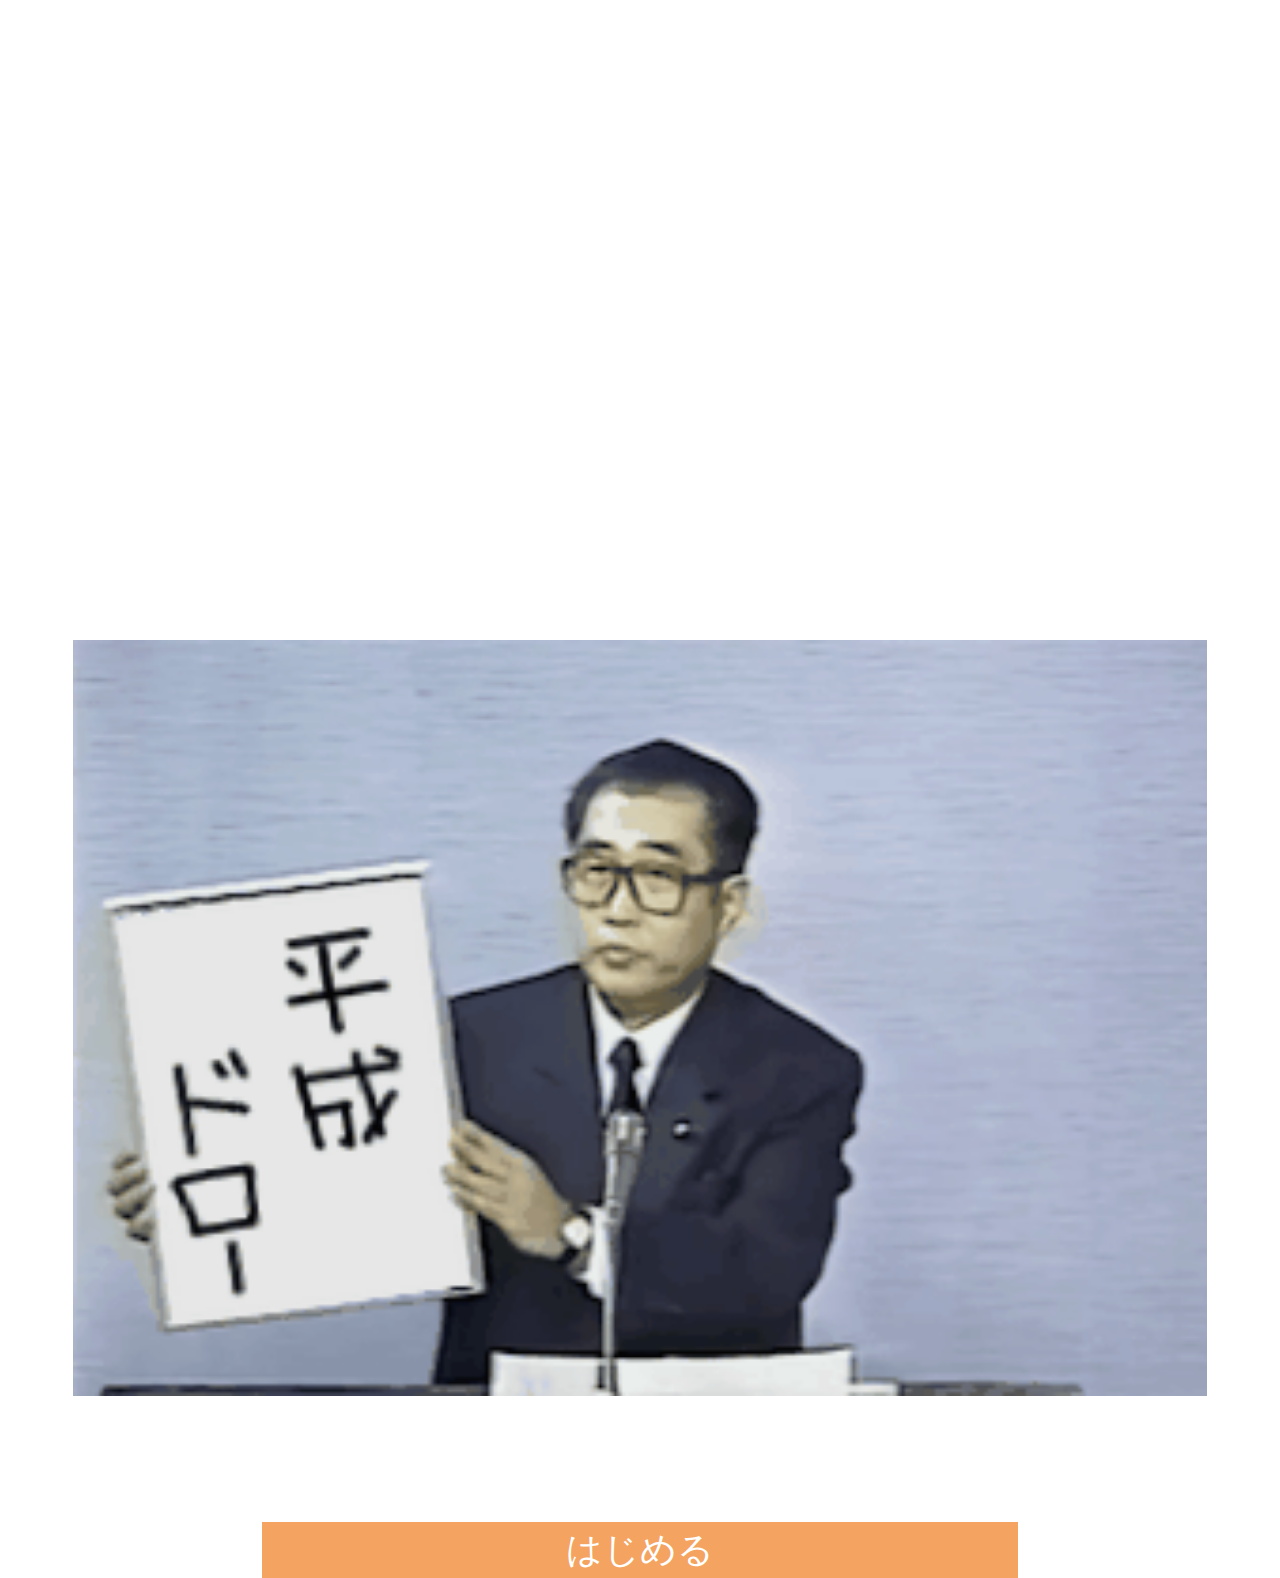
==== index.html @ e6de0cf4 "Fixed the paths" ====
<!DOCTYPE html>
<html lang="ja">

<head>
  <meta charset="utf-8">
  <title>平成ドロー</title>
  <meta name="description" content="平成という時代の終わりに。">
  <meta name="keywords" content="平成ドロー,平成最後の夏,gif,gif生成">
  <link rel="stylesheet" href="static/css/bootstrap-reboot.css"></link>
  <link rel="stylesheet" href="static/css/app.css"></link>
  <link rel="shortcut icon" href="static/images/favicon.png">
</head>

<body>
  <div id="container">
    <img id="top-img" src="static/images/top.gif">
    <button id="run" onclick="window.location.href='app.html'">はじめる</button>
  </div>
</body>

</html>
---- static/css/app.css ----
html, body {
  width: 100%;
  height: 100%;
  margin: 0;
  padding: 5px;
}
#container {
  width: 100%;
  height: 100%;
  margin: 0;
  padding: 0;
  text-align: center;
}
#controller-container {
  height: 10%;
  margin: 0;
  padding: 0;
  text-align: center;
}
#board-container {
  height: 80%;
  margin-bottom: 4%;
  padding: 0;
}
#run-container {
  height: 10%;
  padding: 0;
  text-align: center;
}
#run, #download {
  text-decoration: none;
  border-style: none;
  font-size: 4vh;
  width: 60%;
  background: #F4A460;
  color: #FFF;
}
#reload {
  text-decoration: none;
  font-size: 2vh;
  margin-top: 10%;
}
#top-img {
  width: 90%;
  margin-top: 50%;
  margin-bottom: 10%;
}
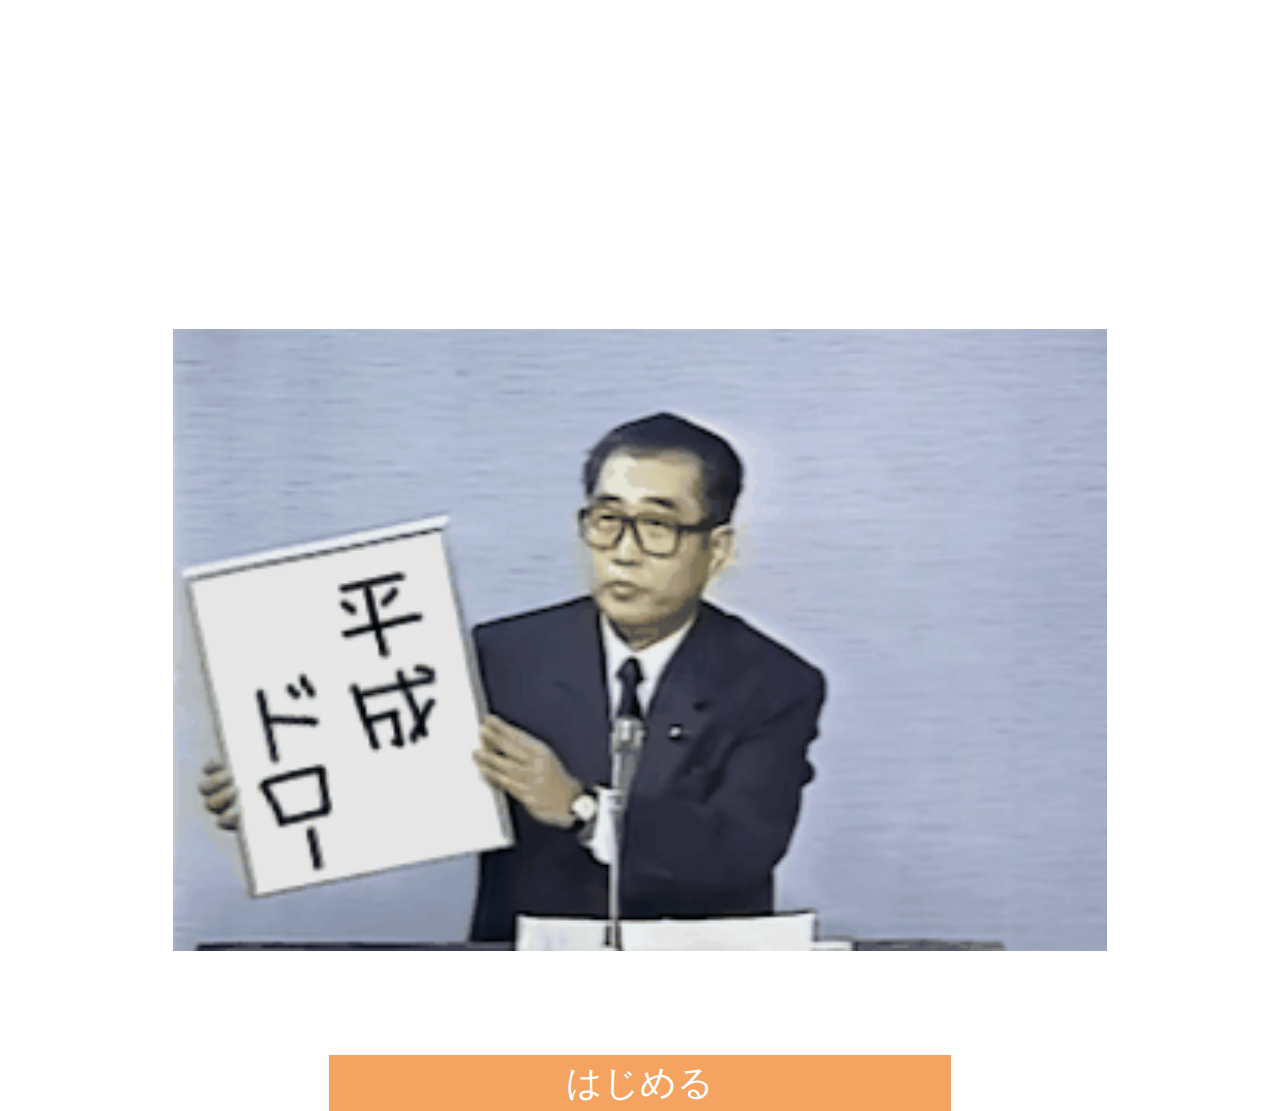
==== commit e45a9cb8: "Updated" ====
--- a/index.html
+++ b/index.html
@@ -6,6 +6,7 @@
   <title>平成ドロー</title>
   <meta name="description" content="平成という時代の終わりに。">
   <meta name="keywords" content="平成ドロー,平成最後の夏,gif,gif生成">
+  <meta name="viewport" content="width=device-width,initial-scale=1">
   <link rel="stylesheet" href="static/css/bootstrap-reboot.css"></link>
   <link rel="stylesheet" href="static/css/app.css"></link>
   <link rel="shortcut icon" href="static/images/favicon.png">
--- a/static/css/app.css
+++ b/static/css/app.css
@@ -2,28 +2,30 @@
   width: 100%;
   height: 100%;
   margin: 0;
-  padding: 5px;
+  padding: 5%;
 }
 #container {
   width: 100%;
   height: 100%;
-  margin: 0;
+  margin: 0 auto;
   padding: 0;
   text-align: center;
 }
 #controller-container {
-  height: 10%;
-  margin: 0;
+  width: 100%;
+  margin-bottom: 5%;
   padding: 0;
   text-align: center;
 }
 #board-container {
-  height: 80%;
-  margin-bottom: 4%;
+  width: 100%;
+  height: 70%;
+  margin-bottom: 5%;
   padding: 0;
+  text-align: center;
 }
 #run-container {
-  height: 10%;
+  width: 100%;
   padding: 0;
   text-align: center;
 }
@@ -42,6 +44,9 @@
 }
 #top-img {
   width: 90%;
-  margin-top: 50%;
+  margin-top: 20%;
   margin-bottom: 10%;
+}
+#version {
+  text-align: center;
 }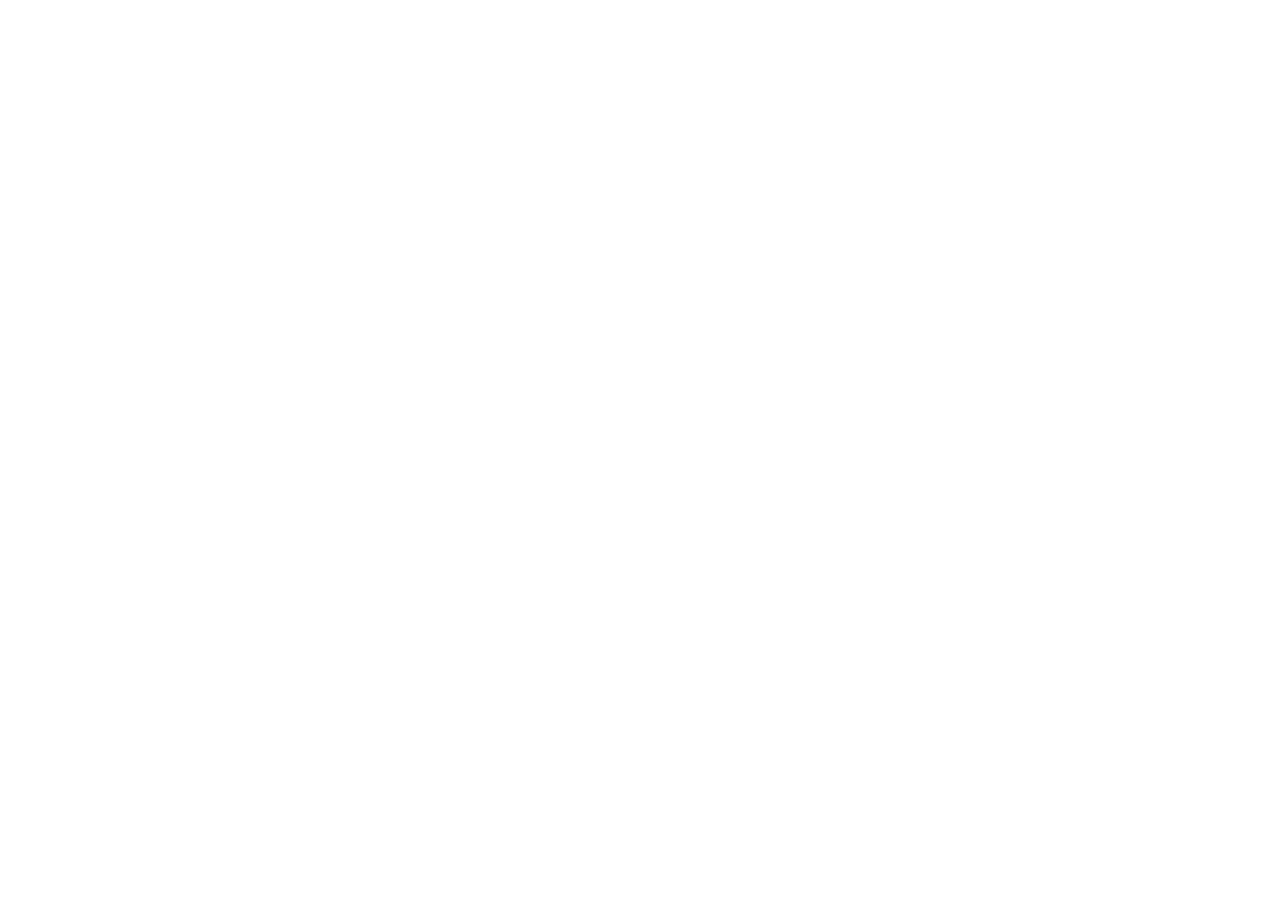
==== commit 6a579736: "Add redirection" ====
--- a/index.html
+++ b/index.html
@@ -7,16 +7,11 @@
   <meta name="description" content="平成という時代の終わりに。">
   <meta name="keywords" content="平成ドロー,平成最後の夏,gif,gif生成">
   <meta name="viewport" content="width=device-width,initial-scale=1">
-  <link rel="stylesheet" href="static/css/bootstrap-reboot.css"></link>
-  <link rel="stylesheet" href="static/css/app.css"></link>
-  <link rel="shortcut icon" href="static/images/favicon.png">
+  <meta http-equiv="refresh" content="0; URL='https://heiseidraw.walkingmask.tk'" />
 </head>
 
 <body>
-  <div id="container">
-    <img id="top-img" src="static/images/top.gif">
-    <button id="run" onclick="window.location.href='app.html'">はじめる</button>
-  </div>
+  Redirect to https://heiseidraw.walkingmask.tk
 </body>
 
-</html>
+</html>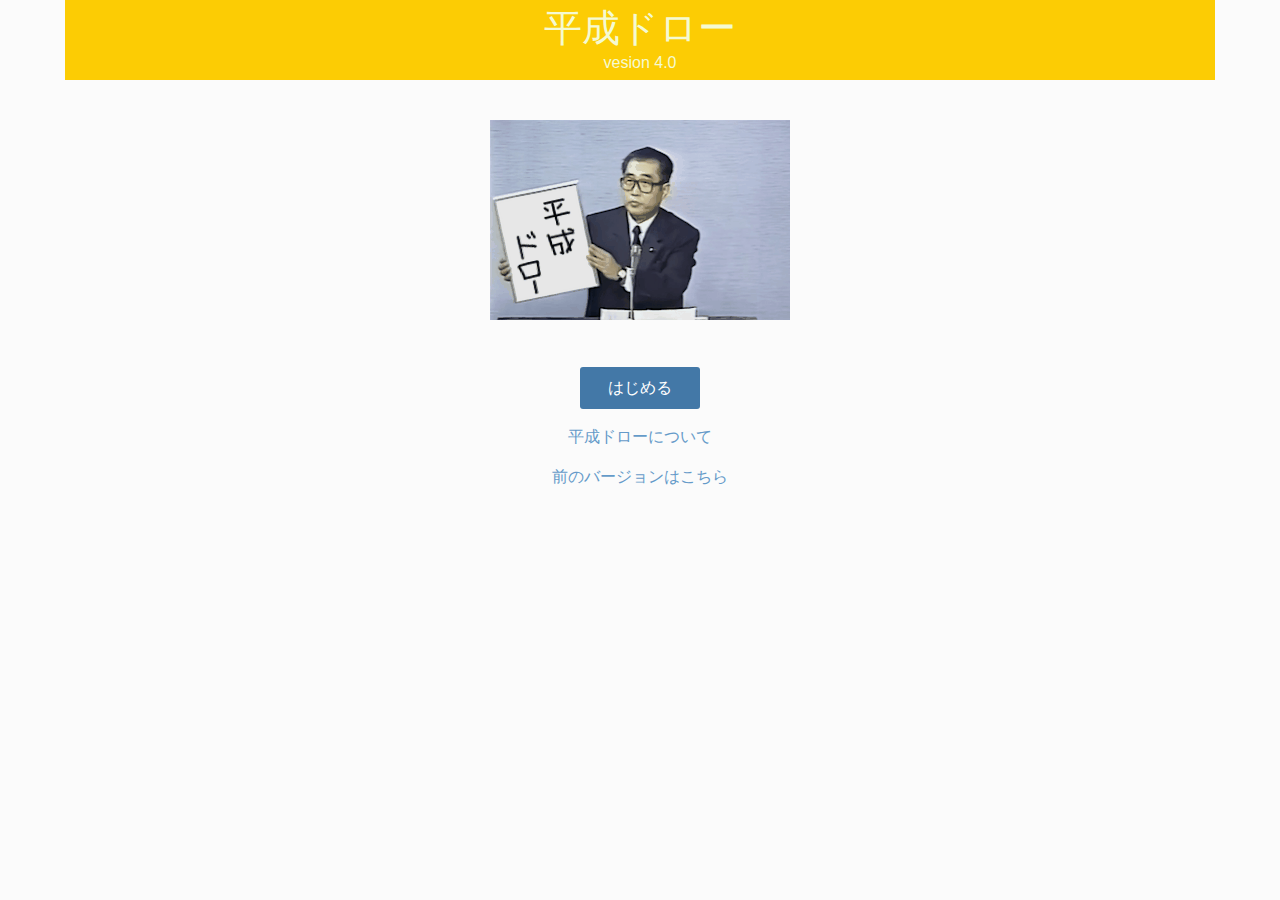
==== commit c2cf9d12: "Update for GitHub Pages" ====
--- a/index.html
+++ b/index.html
@@ -7,11 +7,47 @@
   <meta name="description" content="平成という時代の終わりに。">
   <meta name="keywords" content="平成ドロー,平成最後の夏,gif,gif生成">
   <meta name="viewport" content="width=device-width,initial-scale=1">
-  <meta http-equiv="refresh" content="0; URL='https://heiseidraw.walkingmask.tk'" />
+  <link rel="stylesheet" href="/static/css/lib/skyblue.min.css">
+  <link rel="stylesheet" href="/static/css/style.css">
+  <link rel="shortcut icon" href="/static/images/favicon.png">
 </head>
 
 <body>
-  Redirect to https://heiseidraw.walkingmask.tk
+  <div id="header" class="container text-center bg-app padding-y-5">
+    <h1 id="title" class="margin-bottom-0">平成ドロー</h1>
+    <div>
+      <span>vesion 4.0</span>
+    </div>
+  </div>
+
+  <div class="container text-center margin-y-40">
+    <div class="row">
+      <div class="col">
+        <img id="top-img" src="/static/images/top.gif">
+      </div>
+    </div>
+  </div>
+
+  <div class="container text-center">
+    <div class="row">
+      <div class="col">
+        <a id="start" class="btn" href="/app.html">はじめる</a>
+      </div>
+    </div>
+    <div class="row">
+      <div class="col">
+        <a href="/help.html">平成ドローについて</a>
+      </div>
+    </div>
+    <div class="row">
+      <p></p>
+    </div>
+    <div class="row">
+      <div class="col">
+        <a href="/old_app.html">前のバージョンはこちら</a>
+      </div>
+    </div>
+  </div>
 </body>
 
 </html>--- a/static/css/lib/skyblue.min.css
+++ b/static/css/lib/skyblue.min.css
@@ -0,0 +1 @@
+a,abbr,acronym,address,applet,article,aside,audio,b,big,blockquote,body,canvas,caption,center,cite,code,col-md-,dd,del,details,dfn,div,dl,dt,em,embed,fieldset,figcaption,figure,footer,form,h1,h2,h3,h4,h5,h6,header,hgroup,html,i,iframe,img,ins,kbd,label,legend,li,mark,menu,nav,object,ol,output,p,pre,q,ruby,s,samp,section,small,strike,strong,sub,summary,sup,table,tbody,td,tfoot,th,thead,time,tr,tt,u,ul,var,video{margin:0;padding:0;border:0;font:inherit;vertical-align:baseline}article,aside,details,figcaption,figure,footer,header,hgroup,menu,nav,section{display:block}ol,ul{list-style:none}blockquote,q{quotes:none}blockquote:after,blockquote:before,q:after,q:before{content:'';content:none}html{-webkit-overflow-scrolling:touch;-webkit-tap-highlight-color:transparent}@media screen and (max-device-width:480px){html{-webkit-text-size-adjust:100%;-ms-text-size-adjust:100%}}*{box-sizing:border-box}body>iframe{display:none}.container{margin-right:auto;margin-left:auto;padding-left:20px;padding-right:20px}.container:after,.container:before{content:" ";display:table;line-height:0}.container:after{clear:both}.row{margin-left:-20px;margin-right:-20px}.row:after,.row:before{content:" ";display:table;line-height:0}.row:after{clear:both}.col{min-height:1px;position:relative;padding-left:20px;padding-right:20px}.col:after,.col:before{content:" ";display:table;line-height:0}.col:after{clear:both}.col .float-right{float:right}.xs-0{width:0;float:left}.offset-xs-0{margin-left:0}.xs-1{width:8.33333%;float:left}.offset-xs-1{margin-left:8.33333%}.xs-2{width:16.66667%;float:left}.offset-xs-2{margin-left:16.66667%}.xs-3{width:25%;float:left}.offset-xs-3{margin-left:25%}.xs-4{width:33.33333%;float:left}.offset-xs-4{margin-left:33.33333%}.xs-5{width:41.66667%;float:left}.offset-xs-5{margin-left:41.66667%}.xs-6{width:50%;float:left}.offset-xs-6{margin-left:50%}.xs-7{width:58.33333%;float:left}.offset-xs-7{margin-left:58.33333%}.xs-8{width:66.66667%;float:left}.offset-xs-8{margin-left:66.66667%}.xs-9{width:75%;float:left}.offset-xs-9{margin-left:75%}.xs-10{width:83.33333%;float:left}.offset-xs-10{margin-left:83.33333%}.xs-11{width:91.66667%;float:left}.offset-xs-11{margin-left:91.66667%}.xs-12{width:100%;float:left}.offset-xs-12{margin-left:100%}@media screen and (min-width:480px){.sm-0{width:0;float:left}.offset-sm-0{margin-left:0}.sm-1{width:8.33333%;float:left}.offset-sm-1{margin-left:8.33333%}.sm-2{width:16.66667%;float:left}.offset-sm-2{margin-left:16.66667%}.sm-3{width:25%;float:left}.offset-sm-3{margin-left:25%}.sm-4{width:33.33333%;float:left}.offset-sm-4{margin-left:33.33333%}.sm-5{width:41.66667%;float:left}.offset-sm-5{margin-left:41.66667%}.sm-6{width:50%;float:left}.offset-sm-6{margin-left:50%}.sm-7{width:58.33333%;float:left}.offset-sm-7{margin-left:58.33333%}.sm-8{width:66.66667%;float:left}.offset-sm-8{margin-left:66.66667%}.sm-9{width:75%;float:left}.offset-sm-9{margin-left:75%}.sm-10{width:83.33333%;float:left}.offset-sm-10{margin-left:83.33333%}.sm-11{width:91.66667%;float:left}.offset-sm-11{margin-left:91.66667%}.sm-12{width:100%;float:left}.offset-sm-12{margin-left:100%}}@media screen and (min-width:768px){.container{max-width:720px}.md-0{width:0;float:left}.offset-md-0{margin-left:0}.md-1{width:8.33333%;float:left}.offset-md-1{margin-left:8.33333%}.md-2{width:16.66667%;float:left}.offset-md-2{margin-left:16.66667%}.md-3{width:25%;float:left}.offset-md-3{margin-left:25%}.md-4{width:33.33333%;float:left}.offset-md-4{margin-left:33.33333%}.md-5{width:41.66667%;float:left}.offset-md-5{margin-left:41.66667%}.md-6{width:50%;float:left}.offset-md-6{margin-left:50%}.md-7{width:58.33333%;float:left}.offset-md-7{margin-left:58.33333%}.md-8{width:66.66667%;float:left}.offset-md-8{margin-left:66.66667%}.md-9{width:75%;float:left}.offset-md-9{margin-left:75%}.md-10{width:83.33333%;float:left}.offset-md-10{margin-left:83.33333%}.md-11{width:91.66667%;float:left}.offset-md-11{margin-left:91.66667%}.md-12{width:100%;float:left}.offset-md-12{margin-left:100%}}@media screen and (min-width:970px){.container{max-width:940px}.lg-0{width:0;float:left}.offset-lg-0{margin-left:0}.lg-1{width:8.33333%;float:left}.offset-lg-1{margin-left:8.33333%}.lg-2{width:16.66667%;float:left}.offset-lg-2{margin-left:16.66667%}.lg-3{width:25%;float:left}.offset-lg-3{margin-left:25%}.lg-4{width:33.33333%;float:left}.offset-lg-4{margin-left:33.33333%}.lg-5{width:41.66667%;float:left}.offset-lg-5{margin-left:41.66667%}.lg-6{width:50%;float:left}.offset-lg-6{margin-left:50%}.lg-7{width:58.33333%;float:left}.offset-lg-7{margin-left:58.33333%}.lg-8{width:66.66667%;float:left}.offset-lg-8{margin-left:66.66667%}.lg-9{width:75%;float:left}.offset-lg-9{margin-left:75%}.lg-10{width:83.33333%;float:left}.offset-lg-10{margin-left:83.33333%}.lg-11{width:91.66667%;float:left}.offset-lg-11{margin-left:91.66667%}.lg-12{width:100%;float:left}.offset-lg-12{margin-left:100%}}@media screen and (min-width:1200px){.container{max-width:1150px}.xl-0{width:0;float:left}.offset-xl-0{margin-left:0}.xl-1{width:8.33333%;float:left}.offset-xl-1{margin-left:8.33333%}.xl-2{width:16.66667%;float:left}.offset-xl-2{margin-left:16.66667%}.xl-3{width:25%;float:left}.offset-xl-3{margin-left:25%}.xl-4{width:33.33333%;float:left}.offset-xl-4{margin-left:33.33333%}.xl-5{width:41.66667%;float:left}.offset-xl-5{margin-left:41.66667%}.xl-6{width:50%;float:left}.offset-xl-6{margin-left:50%}.xl-7{width:58.33333%;float:left}.offset-xl-7{margin-left:58.33333%}.xl-8{width:66.66667%;float:left}.offset-xl-8{margin-left:66.66667%}.xl-9{width:75%;float:left}.offset-xl-9{margin-left:75%}.xl-10{width:83.33333%;float:left}.offset-xl-10{margin-left:83.33333%}.xl-11{width:91.66667%;float:left}.offset-xl-11{margin-left:91.66667%}.xl-12{width:100%;float:left}.offset-xl-12{margin-left:100%}}h1,h2,h3,h4,h5,h6{line-height:1.2em;margin:0 0 .5em;font-weight:300;font-family:Dosis,'Helvetica Neue',Helvetica,sans-serif}h1{font-size:2.4em}h2{font-size:2em}h3{font-size:1.7em}h4{font-size:1.4em}h5{font-size:1.2em}h6{font-size:1em}p{line-height:1.5em;margin-bottom:1em}small{font-size:.75em}.big{font-size:1.25em}b,strong{font-weight:700}em,i{font-style:italic}a{color:#659ac9;-webkit-transition:all .25s;transition:all .25s;text-decoration:none}a.secundary{color:#16b6B6}a:active,a:focus,a:hover{color:#2e6392}a:active.secundary,a:focus.secundary,a:hover.secundary{color:#01a1a1}ol,ul{margin-bottom:1em;padding-left:22px}ol ol,ol ul,ul ol,ul ul{margin-bottom:0}ul li{list-style:disc}ul li li{list-style:circle}ol li{list-style:decimal}ol.unstyled,ul.unstyled{margin:0;padding:0}ol.unstyled li,ul.unstyled li{margin:0;padding:0;list-style:none}blockquote{border-left:2px solid #ddd;padding:.5em 1em;margin-bottom:1em;font-size:1.1em;color:#555}blockquote cite{font-size:.8em}blockquote cite:before{content:"— "}hr{border:0;border-bottom:1px solid #e9e9e9;margin:20px 0;clear:both}code,pre{font-family:"Deja-vu Sans Mono",Monaco,Menlo,Consolas,"Courier New",monospace;font-size:13px;line-height:1.5em;color:#333;background:#F7F7F9;border:1px solid #E1E1E8;border-radius:3px;padding:.8em 1em;white-space:pre-wrap;word-break:break-all;word-wrap:break-word}pre{margin-bottom:1em}code{display:inline-block;padding:.1em .3em}button,input[type=submit],input[type=button]{font-family:"Helvetica Neue",Helvetica,Arial,sans-serif;font-weight:400;font-size:1em;-webkit-appearance:none;-webkit-font-smoothing:antialiased}.btn{display:inline-block;min-width:120px;padding:10px 25px;margin-bottom:1em;border:none;border-radius:3px;font-size:1em;line-height:1.4em;text-align:center;text-decoration:none;-webkit-transition:border-color .25s,background-color .25s,color .25s;transition:border-color .25s,background-color .25s,color .25s;background:#4378a7;color:#fff}.btn.btn-small{padding:5px 15px;min-width:30px;font-size:.8em;line-height:1.2em}.btn.btn-big{padding:12px 45px;min-width:200px;font-size:1.4em}.btn:hover{background-color:#2e6392;color:#fff}.btn:active{background-color:#194e7d;color:#fff;top:1px;position:relative}.btn.btn-success{background:#16b6B6;color:#fff}.btn.btn-success:hover{background-color:#01a1a1;color:#fff}.btn.btn-success:active{background-color:#008c8c;color:#fff;top:1px;position:relative}.btn.btn-error{background:#E74C3C;color:#fff}.btn.btn-error:hover{background-color:#d23727;color:#fff}.btn.btn-error:active{background-color:#bd2212;color:#fff;top:1px;position:relative}.btn.btn-warning{background:#F1C000;color:#fff}.btn.btn-warning:hover{background-color:#dcab00;color:#fff}.btn.btn-warning:active{background-color:#c79600;color:#fff;top:1px;position:relative}.btn.btn-light{background:#ecf0f1;color:#999}.btn.btn-light:hover{background-color:#d7dbdc;color:#fff}.btn.btn-light:active{background-color:#c2c6c7;color:#fff;top:1px;position:relative}.btn.btn-dark{background:#252428;color:#fff}.btn.btn-dark:hover{background-color:#100f13;color:#fff}.btn.btn-dark:active{background-color:#000;color:#fff;top:1px;position:relative}.btn.btn-empty{border-radius:1000px;padding:8px 25px;border:2px solid #4378a7;color:#4378a7;background:0 0}.btn.btn-empty:hover{color:#2e6392;border-color:#2e6392;background:0 0}.btn.btn-empty:active{color:#194e7d;border-color:#194e7d;background:0 0}.btn.btn-empty.btn-success{border:2px solid #16b6B6;color:#16b6B6;background:0 0}.btn.btn-empty.btn-success:hover{color:#01a1a1;border-color:#01a1a1;background:0 0}.btn.btn-empty.btn-success:active{color:#008c8c;border-color:#008c8c;background:0 0}.btn.btn-empty.btn-error{border:2px solid #E74C3C;color:#E74C3C;background:0 0}.btn.btn-empty.btn-error:hover{color:#d23727;border-color:#d23727;background:0 0}.btn.btn-empty.btn-error:active{color:#bd2212;border-color:#bd2212;background:0 0}.btn.btn-empty.btn-warning{border:2px solid #F1C000;color:#F1C000;background:0 0}.btn.btn-empty.btn-warning:hover{color:#dcab00;border-color:#dcab00;background:0 0}.btn.btn-empty.btn-warning:active{color:#c79600;border-color:#c79600;background:0 0}.btn.btn-empty.btn-light{border:2px solid #ddd;color:#999;background:0 0}.btn.btn-empty.btn-light:hover{color:#848484;border-color:#c8c8c8;background:0 0}.btn.btn-empty.btn-light:active{color:#6f6f6f;border-color:#b3b3b3;background:0 0}.btn.btn-empty.btn-dark{border:2px solid #252428;color:#252428;background:0 0}.btn.btn-empty.btn-dark:hover{color:#100f13;border-color:#100f13;background:0 0}.btn.btn-empty.btn-dark:active{color:#000;border-color:#000;background:0 0}input[type=text].form-control,input[type=password].form-control,input[type=date].form-control,input[type=datetime].form-control,input[type=email].form-control,input[type=number].form-control,input[type=search].form-control,input[type=tel].form-control,input[type=time].form-control,input[type=url].form-control,select.form-control,textarea.form-control{height:2.625em;width:100%;max-width:100%;padding:.5em;margin-bottom:1em;font-family:"Helvetica Neue",Helvetica,Arial,sans-serif;font-weight:400;color:#555;font-size:1em;border:2px solid #ddd;border-radius:3px;-webkit-font-smoothing:antialiased;-webkit-appearance:none;-webkit-transition:border-color .25s,color .25s;transition:border-color .25s,color .25s}input[type=text].form-control:focus,input[type=password].form-control:focus,input[type=date].form-control:focus,input[type=datetime].form-control:focus,input[type=email].form-control:focus,input[type=number].form-control:focus,input[type=search].form-control:focus,input[type=tel].form-control:focus,input[type=time].form-control:focus,input[type=url].form-control:focus,select.form-control:focus,textarea.form-control:focus{border:2px solid #4378a7;color:#111;outline:0}.error input[type=text].form-control,.error input[type=password].form-control,.error input[type=date].form-control,.error input[type=datetime].form-control,.error input[type=email].form-control,.error input[type=number].form-control,.error input[type=search].form-control,.error input[type=tel].form-control,.error input[type=time].form-control,.error input[type=url].form-control,.error select.form-control,.error textarea.form-control,input[type=text].form-control.error,input[type=password].form-control.error,input[type=date].form-control.error,input[type=datetime].form-control.error,input[type=email].form-control.error,input[type=number].form-control.error,input[type=search].form-control.error,input[type=tel].form-control.error,input[type=time].form-control.error,input[type=url].form-control.error,select.form-control.error,textarea.form-control.error{border-color:#E74C3C}.warning input[type=text].form-control,.warning input[type=password].form-control,.warning input[type=date].form-control,.warning input[type=datetime].form-control,.warning input[type=email].form-control,.warning input[type=number].form-control,.warning input[type=search].form-control,.warning input[type=tel].form-control,.warning input[type=time].form-control,.warning input[type=url].form-control,.warning select.form-control,.warning textarea.form-control,input[type=text].form-control.warning,input[type=password].form-control.warning,input[type=date].form-control.warning,input[type=datetime].form-control.warning,input[type=email].form-control.warning,input[type=number].form-control.warning,input[type=search].form-control.warning,input[type=tel].form-control.warning,input[type=time].form-control.warning,input[type=url].form-control.warning,select.form-control.warning,textarea.form-control.warning{border-color:#F1C000}.success input[type=text].form-control,.success input[type=password].form-control,.success input[type=date].form-control,.success input[type=datetime].form-control,.success input[type=email].form-control,.success input[type=number].form-control,.success input[type=search].form-control,.success input[type=tel].form-control,.success input[type=time].form-control,.success input[type=url].form-control,.success select.form-control,.success textarea.form-control,input[type=text].form-control.success,input[type=password].form-control.success,input[type=date].form-control.success,input[type=datetime].form-control.success,input[type=email].form-control.success,input[type=number].form-control.success,input[type=search].form-control.success,input[type=tel].form-control.success,input[type=time].form-control.success,input[type=url].form-control.success,select.form-control.success,textarea.form-control.success{border-color:#16b6B6}textarea{height:auto;min-height:100px;line-height:1.5em}select{-webkit-appearance:none;-moz-appearance:none}@media screen and (-webkit-min-device-pixel-ratio:0){select,select.form-control{background-color:#fff;background-image:url([data-uri]);background-repeat:no-repeat;background-position:right center;padding-right:36px}}@-moz-document url-prefix(){select,select.form-control{background-color:#fff;background-image:url([data-uri]);background-repeat:no-repeat;background-position:right center;padding-right:36px}}label{display:block;margin-bottom:.5em;line-height:1.5em}.error label,label.error{color:#E74C3C}.warning label,label.warning{color:#F1C000}.success label,label.success{color:#16b6B6}::-webkit-input-placeholder{color:#999}:-moz-placeholder{color:#999}::-moz-placeholder{color:#999}:-ms-input-placeholder{color:#999}[type=search]{-moz-appearance:textfield;-webkit-appearance:textfield;appearance:textfield}.form .checkbox-group,.form .radio-group{margin-bottom:1em}.form.form-horizontal label{display:inline-block;width:200px;max-width:100%;font-size:1em;vertical-align:top}.form.form-horizontal .checkbox-group,.form.form-horizontal .radio-group{display:inline-block;width:200px;max-width:100%}.form.form-horizontal .checkbox-group label,.form.form-horizontal .radio-group label{display:block}.fancy-checkbox,.fancy-radio{position:relative;cursor:pointer}.fancy-checkbox input,.fancy-radio input{opacity:0;position:absolute}.fancy-checkbox span:after,.fancy-checkbox span:before,.fancy-radio span:after,.fancy-radio span:before{box-sizing:border-box;content:'';display:block;position:absolute;-webkit-transition:all .25s;transition:all .25s}.fancy-checkbox{padding-left:44px}.fancy-checkbox span:before{width:38px;height:22px;border-radius:11px;top:1px;left:0;background:#c3c5c4;border:1px solid #c3c5c4}.fancy-checkbox span:after{width:20px;height:20px;border-radius:10px;background:#fff;top:2px;left:1px}.fancy-checkbox input:checked+span:after{left:17px}.fancy-checkbox input:checked+span:before{background:#16b6B6;border:1px solid #16b6B6}.fancy-checkbox input:focus+span:before{border:1px solid #8f9391}.fancy-checkbox input:focus:checked+span:before{border:1px solid #0b5b5b}.fancy-radio{padding-left:28px}.fancy-radio span:before{width:20px;height:20px;border-radius:50%;top:2px;left:0;background:#fff;border:1px solid #c3c5c4}.fancy-radio span:after{border-radius:50%;background:#fff;top:12px;left:10px;width:0;height:0}.fancy-radio input:checked+span:after{width:10px;height:10px;top:7px;left:5px}.fancy-radio input:checked+span:before{background:#16b6B6}.fancy-radio input:focus+span:before{border:1px solid #0b5b5b}table{max-width:100%;background-color:#fff;border-collapse:collapse;border-spacing:0}th{text-align:left}.table{width:100%;margin-bottom:1em}.table td,.table th{padding:8px;line-height:1.5em;vertical-align:top;border-top:1px solid #ddd}.table thead th{vertical-align:bottom;font-weight:700}.table caption+thead tr:first-child td,.table caption+thead tr:first-child th,.table colgroup+thead tr:first-child td,.table colgroup+thead tr:first-child th,.table thead:first-child tr:first-child td,.table thead:first-child tr:first-child th{border-top:0}.table tbody+tbody{border-top:2px solid #ddd}.table .table{background-color:#FbFbFb}.table-condensed td,.table-condensed th{padding:4px 5px}.table-bordered{border:1px solid #ddd;border-collapse:separate;border-left:0;border-radius:3px}.table-bordered td,.table-bordered th{border-left:1px solid #ddd}.table-bordered caption+tbody tr:first-child td,.table-bordered caption+tbody tr:first-child th,.table-bordered caption+thead tr:first-child th,.table-bordered colgroup+tbody tr:first-child td,.table-bordered colgroup+tbody tr:first-child th,.table-bordered colgroup+thead tr:first-child th,.table-bordered tbody:first-child tr:first-child td,.table-bordered tbody:first-child tr:first-child th,.table-bordered thead:first-child tr:first-child th{border-top:0}.table-bordered tbody:first-child tr:first-child>td:first-child,.table-bordered tbody:first-child tr:first-child>th:first-child,.table-bordered thead:first-child tr:first-child>th:first-child{border-top-left-radius:3px}.table-bordered tbody:first-child tr:first-child>td:last-child,.table-bordered tbody:first-child tr:first-child>th:last-child,.table-bordered thead:first-child tr:first-child>th:last-child{border-top-right-radius:3px}.table-bordered tbody:last-child tr:last-child>td:first-child,.table-bordered tbody:last-child tr:last-child>th:first-child,.table-bordered tfoot:last-child tr:last-child>td:first-child,.table-bordered tfoot:last-child tr:last-child>th:first-child,.table-bordered thead:last-child tr:last-child>th:first-child{border-bottom-left-radius:3px}.table-bordered tbody:last-child tr:last-child>td:last-child,.table-bordered tbody:last-child tr:last-child>th:last-child,.table-bordered tfoot:last-child tr:last-child>td:last-child,.table-bordered tfoot:last-child tr:last-child>th:last-child,.table-bordered thead:last-child tr:last-child>th:last-child{border-bottom-right-radius:3px}.table-bordered tfoot+tbody:last-child tr:last-child td:first-child{border-bottom-left-radius:0}.table-bordered tfoot+tbody:last-child tr:last-child td:last-child{border-bottom-right-radius:0}.table-bordered caption+tbody tr:first-child td:first-child,.table-bordered caption+thead tr:first-child th:first-child,.table-bordered colgroup+tbody tr:first-child td:first-child,.table-bordered colgroup+thead tr:first-child th:first-child{border-top-left-radius:3px}.table-bordered caption+tbody tr:first-child td:last-child,.table-bordered caption+thead tr:first-child th:last-child,.table-bordered colgroup+tbody tr:first-child td:last-child,.table-bordered colgroup+thead tr:first-child th:last-child{border-top-right-radius:3px}.table-striped tr:nth-child(odd)>td{background-color:#f7f7f7}.table-hover tr:hover>td{background-color:#5e92bf;border-left-color:#5e92bf;color:#fff}.table-hover tr:hover>td:first-child{border-left:1px solid #ddd}@font-face{font-family:Pe-icon-7-stroke;src:url(../fonts/pe-icon/Pe-icon-7-stroke.eot?-2irksn);src:url(../fonts/pe-icon/Pe-icon-7-stroke.eot?#iefix-2irksn) format('embedded-opentype'),url(../fonts/pe-icon/Pe-icon-7-stroke.woff?-2irksn) format('woff'),url(../fonts/pe-icon/Pe-icon-7-stroke.ttf?-2irksn) format('truetype'),url(../fonts/pe-icon/Pe-icon-7-stroke.svg?-2irksn#Pe-icon-7-stroke) format('svg');font-weight:400;font-style:normal}[class*=" icon-"],[class^=icon-]{display:inline-block;font-family:Pe-icon-7-stroke;speak:none;font-style:normal;font-weight:400;font-variant:normal;text-transform:none;line-height:1;-webkit-font-smoothing:antialiased;-moz-osx-font-smoothing:grayscale}.icon-album:before{content:"\e6aa"}.icon-arc:before{content:"\e6ab"}.icon-back-2:before{content:"\e6ac"}.icon-bandaid:before{content:"\e6ad"}.icon-car:before{content:"\e6ae"}.icon-diamond:before{content:"\e6af"}.icon-door-lock:before{content:"\e6b0"}.icon-eyedropper:before{content:"\e6b1"}.icon-female:before{content:"\e6b2"}.icon-gym:before{content:"\e6b3"}.icon-hammer:before{content:"\e6b4"}.icon-headphones:before{content:"\e6b5"}.icon-helm:before{content:"\e6b6"}.icon-hourglass:before{content:"\e6b7"}.icon-leaf:before{content:"\e6b8"}.icon-magic-wand:before{content:"\e6b9"}.icon-male:before{content:"\e6ba"}.icon-map-2:before{content:"\e6bb"}.icon-next-2:before{content:"\e6bc"}.icon-paint-bucket:before{content:"\e6bd"}.icon-pendrive:before{content:"\e6be"}.icon-photo:before{content:"\e6bf"}.icon-piggy:before{content:"\e6c0"}.icon-plugin:before{content:"\e6c1"}.icon-refresh-2:before{content:"\e6c2"}.icon-rocket:before{content:"\e6c3"}.icon-settings:before{content:"\e6c4"}.icon-shield:before{content:"\e6c5"}.icon-smile:before{content:"\e6c6"}.icon-usb:before{content:"\e6c7"}.icon-vector:before{content:"\e6c8"}.icon-wine:before{content:"\e6c9"}.icon-cloud-upload:before{content:"\e68a"}.icon-cash:before{content:"\e68c"}.icon-close:before{content:"\e680"}.icon-bluetooth:before{content:"\e68d"}.icon-cloud-download:before{content:"\e68b"}.icon-way:before{content:"\e68e"}.icon-close-circle:before{content:"\e681"}.icon-id:before{content:"\e68f"}.icon-angle-up:before{content:"\e682"}.icon-wristwatch:before{content:"\e690"}.icon-angle-up-circle:before{content:"\e683"}.icon-world:before{content:"\e691"}.icon-angle-right:before{content:"\e684"}.icon-volume:before{content:"\e692"}.icon-angle-right-circle:before{content:"\e685"}.icon-users:before{content:"\e693"}.icon-angle-left:before{content:"\e686"}.icon-user-female:before{content:"\e694"}.icon-angle-left-circle:before{content:"\e687"}.icon-up-arrow:before{content:"\e695"}.icon-angle-down:before{content:"\e688"}.icon-switch:before{content:"\e696"}.icon-angle-down-circle:before{content:"\e689"}.icon-scissors:before{content:"\e697"}.icon-wallet:before{content:"\e600"}.icon-safe:before{content:"\e698"}.icon-volume2:before{content:"\e601"}.icon-volume1:before{content:"\e602"}.icon-voicemail:before{content:"\e603"}.icon-video:before{content:"\e604"}.icon-user:before{content:"\e605"}.icon-upload:before{content:"\e606"}.icon-unlock:before{content:"\e607"}.icon-umbrella:before{content:"\e608"}.icon-trash:before{content:"\e609"}.icon-tools:before{content:"\e60a"}.icon-timer:before{content:"\e60b"}.icon-ticket:before{content:"\e60c"}.icon-target:before{content:"\e60d"}.icon-sun:before{content:"\e60e"}.icon-study:before{content:"\e60f"}.icon-stopwatch:before{content:"\e610"}.icon-star:before{content:"\e611"}.icon-speaker:before{content:"\e612"}.icon-signal:before{content:"\e613"}.icon-shuffle:before{content:"\e614"}.icon-shopbag:before{content:"\e615"}.icon-share:before{content:"\e616"}.icon-server:before{content:"\e617"}.icon-search:before{content:"\e618"}.icon-film:before{content:"\e6a5"}.icon-science:before{content:"\e619"}.icon-disk:before{content:"\e6a6"}.icon-ribbon:before{content:"\e61a"}.icon-repeat:before{content:"\e61b"}.icon-refresh:before{content:"\e61c"}.icon-add-user:before{content:"\e6a9"}.icon-refresh-cloud:before{content:"\e61d"}.icon-paperclip:before{content:"\e69c"}.icon-radio:before{content:"\e61e"}.icon-note2:before{content:"\e69d"}.icon-print:before{content:"\e61f"}.icon-network:before{content:"\e69e"}.icon-prev:before{content:"\e620"}.icon-mute:before{content:"\e69f"}.icon-power:before{content:"\e621"}.icon-medal:before{content:"\e6a0"}.icon-portfolio:before{content:"\e622"}.icon-like2:before{content:"\e6a1"}.icon-plus:before{content:"\e623"}.icon-left-arrow:before{content:"\e6a2"}.icon-play:before{content:"\e624"}.icon-key:before{content:"\e6a3"}.icon-plane:before{content:"\e625"}.icon-joy:before{content:"\e6a4"}.icon-photo-gallery:before{content:"\e626"}.icon-pin:before{content:"\e69b"}.icon-phone:before{content:"\e627"}.icon-plug:before{content:"\e69a"}.icon-pen:before{content:"\e628"}.icon-right-arrow:before{content:"\e699"}.icon-paper-plane:before{content:"\e629"}.icon-delete-user:before{content:"\e6a7"}.icon-paint:before{content:"\e62a"}.icon-bottom-arrow:before{content:"\e6a8"}.icon-notebook:before{content:"\e62b"}.icon-note:before{content:"\e62c"}.icon-next:before{content:"\e62d"}.icon-news-paper:before{content:"\e62e"}.icon-musiclist:before{content:"\e62f"}.icon-music:before{content:"\e630"}.icon-mouse:before{content:"\e631"}.icon-more:before{content:"\e632"}.icon-moon:before{content:"\e633"}.icon-monitor:before{content:"\e634"}.icon-micro:before{content:"\e635"}.icon-menu:before{content:"\e636"}.icon-map:before{content:"\e637"}.icon-map-marker:before{content:"\e638"}.icon-mail:before{content:"\e639"}.icon-mail-open:before{content:"\e63a"}.icon-mail-open-file:before{content:"\e63b"}.icon-magnet:before{content:"\e63c"}.icon-loop:before{content:"\e63d"}.icon-look:before{content:"\e63e"}.icon-lock:before{content:"\e63f"}.icon-lintern:before{content:"\e640"}.icon-link:before{content:"\e641"}.icon-like:before{content:"\e642"}.icon-light:before{content:"\e643"}.icon-less:before{content:"\e644"}.icon-keypad:before{content:"\e645"}.icon-junk:before{content:"\e646"}.icon-info:before{content:"\e647"}.icon-home:before{content:"\e648"}.icon-help2:before{content:"\e649"}.icon-help1:before{content:"\e64a"}.icon-graph3:before{content:"\e64b"}.icon-graph2:before{content:"\e64c"}.icon-graph1:before{content:"\e64d"}.icon-graph:before{content:"\e64e"}.icon-global:before{content:"\e64f"}.icon-gleam:before{content:"\e650"}.icon-glasses:before{content:"\e651"}.icon-gift:before{content:"\e652"}.icon-folder:before{content:"\e653"}.icon-flag:before{content:"\e654"}.icon-filter:before{content:"\e655"}.icon-file:before{content:"\e656"}.icon-expand1:before{content:"\e657"}.icon-exapnd2:before{content:"\e658"}.icon-edit:before{content:"\e659"}.icon-drop:before{content:"\e65a"}.icon-drawer:before{content:"\e65b"}.icon-download:before{content:"\e65c"}.icon-display2:before{content:"\e65d"}.icon-display1:before{content:"\e65e"}.icon-diskette:before{content:"\e65f"}.icon-date:before{content:"\e660"}.icon-cup:before{content:"\e661"}.icon-culture:before{content:"\e662"}.icon-crop:before{content:"\e663"}.icon-credit:before{content:"\e664"}.icon-copy-file:before{content:"\e665"}.icon-config:before{content:"\e666"}.icon-compass:before{content:"\e667"}.icon-comment:before{content:"\e668"}.icon-coffee:before{content:"\e669"}.icon-cloud:before{content:"\e66a"}.icon-clock:before{content:"\e66b"}.icon-check:before{content:"\e66c"}.icon-chat:before{content:"\e66d"}.icon-cart:before{content:"\e66e"}.icon-camera:before{content:"\e66f"}.icon-call:before{content:"\e670"}.icon-calculator:before{content:"\e671"}.icon-browser:before{content:"\e672"}.icon-box2:before{content:"\e673"}.icon-box1:before{content:"\e674"}.icon-bookmarks:before{content:"\e675"}.icon-bicycle:before{content:"\e676"}.icon-bell:before{content:"\e677"}.icon-battery:before{content:"\e678"}.icon-ball:before{content:"\e679"}.icon-back:before{content:"\e67a"}.icon-attention:before{content:"\e67b"}.icon-anchor:before{content:"\e67c"}.icon-albums:before{content:"\e67d"}.icon-alarm:before{content:"\e67e"}.icon-airplay:before{content:"\e67f"}body{font-family:"Helvetica Neue",Helvetica,Arial,sans-serif;font-size:16px;font-weight:400;line-height:1.5em;background-color:#FbFbFb;color:#555}img{max-width:100%}.noscroll{overflow:hidden}.margin-0{margin:0}.margin-top-0{margin-top:0}.margin-bottom-0{margin-bottom:0}.margin-left-0{margin-left:0}.margin-right-0{margin-right:0}.margin-y-0{margin-top:0;margin-bottom:0}.margin-x-0{margin-left:0;margin-right:0}.padding-0{padding:0}.padding-top-0{padding-top:0}.padding-bottom-0{padding-bottom:0}.padding-left-0{padding-left:0}.padding-right-0{padding-right:0}.padding-y-0{padding-top:0;padding-bottom:0}.padding-x-0{padding-left:0;padding-right:0}.margin-5{margin:5px}.margin-top-5{margin-top:5px}.margin-bottom-5{margin-bottom:5px}.margin-left-5{margin-left:5px}.margin-right-5{margin-right:5px}.margin-y-5{margin-top:5px;margin-bottom:5px}.margin-x-5{margin-left:5px;margin-right:5px}.padding-5{padding:5px}.padding-top-5{padding-top:5px}.padding-bottom-5{padding-bottom:5px}.padding-left-5{padding-left:5px}.padding-right-5{padding-right:5px}.padding-y-5{padding-top:5px;padding-bottom:5px}.padding-x-5{padding-left:5px;padding-right:5px}.margin-10{margin:10px}.margin-top-10{margin-top:10px}.margin-bottom-10{margin-bottom:10px}.margin-left-10{margin-left:10px}.margin-right-10{margin-right:10px}.margin-y-10{margin-top:10px;margin-bottom:10px}.margin-x-10{margin-left:10px;margin-right:10px}.padding-10{padding:10px}.padding-top-10{padding-top:10px}.padding-bottom-10{padding-bottom:10px}.padding-left-10{padding-left:10px}.padding-right-10{padding-right:10px}.padding-y-10{padding-top:10px;padding-bottom:10px}.padding-x-10{padding-left:10px;padding-right:10px}.margin-15{margin:15px}.margin-top-15{margin-top:15px}.margin-bottom-15{margin-bottom:15px}.margin-left-15{margin-left:15px}.margin-right-15{margin-right:15px}.margin-y-15{margin-top:15px;margin-bottom:15px}.margin-x-15{margin-left:15px;margin-right:15px}.padding-15{padding:15px}.padding-top-15{padding-top:15px}.padding-bottom-15{padding-bottom:15px}.padding-left-15{padding-left:15px}.padding-right-15{padding-right:15px}.padding-y-15{padding-top:15px;padding-bottom:15px}.padding-x-15{padding-left:15px;padding-right:15px}.margin-20{margin:20px}.margin-top-20{margin-top:20px}.margin-bottom-20{margin-bottom:20px}.margin-left-20{margin-left:20px}.margin-right-20{margin-right:20px}.margin-y-20{margin-top:20px;margin-bottom:20px}.margin-x-20{margin-left:20px;margin-right:20px}.padding-20{padding:20px}.padding-top-20{padding-top:20px}.padding-bottom-20{padding-bottom:20px}.padding-left-20{padding-left:20px}.padding-right-20{padding-right:20px}.padding-y-20{padding-top:20px;padding-bottom:20px}.padding-x-20{padding-left:20px;padding-right:20px}.margin-25{margin:25px}.margin-top-25{margin-top:25px}.margin-bottom-25{margin-bottom:25px}.margin-left-25{margin-left:25px}.margin-right-25{margin-right:25px}.margin-y-25{margin-top:25px;margin-bottom:25px}.margin-x-25{margin-left:25px;margin-right:25px}.padding-25{padding:25px}.padding-top-25{padding-top:25px}.padding-bottom-25{padding-bottom:25px}.padding-left-25{padding-left:25px}.padding-right-25{padding-right:25px}.padding-y-25{padding-top:25px;padding-bottom:25px}.padding-x-25{padding-left:25px;padding-right:25px}.margin-30{margin:30px}.margin-top-30{margin-top:30px}.margin-bottom-30{margin-bottom:30px}.margin-left-30{margin-left:30px}.margin-right-30{margin-right:30px}.margin-y-30{margin-top:30px;margin-bottom:30px}.margin-x-30{margin-left:30px;margin-right:30px}.padding-30{padding:30px}.padding-top-30{padding-top:30px}.padding-bottom-30{padding-bottom:30px}.padding-left-30{padding-left:30px}.padding-right-30{padding-right:30px}.padding-y-30{padding-top:30px;padding-bottom:30px}.padding-x-30{padding-left:30px;padding-right:30px}.margin-40{margin:40px}.margin-top-40{margin-top:40px}.margin-bottom-40{margin-bottom:40px}.margin-left-40{margin-left:40px}.margin-right-40{margin-right:40px}.margin-y-40{margin-top:40px;margin-bottom:40px}.margin-x-40{margin-left:40px;margin-right:40px}.padding-40{padding:40px}.padding-top-40{padding-top:40px}.padding-bottom-40{padding-bottom:40px}.padding-left-40{padding-left:40px}.padding-right-40{padding-right:40px}.padding-y-40{padding-top:40px;padding-bottom:40px}.padding-x-40{padding-left:40px;padding-right:40px}.margin-50{margin:50px}.margin-top-50{margin-top:50px}.margin-bottom-50{margin-bottom:50px}.margin-left-50{margin-left:50px}.margin-right-50{margin-right:50px}.margin-y-50{margin-top:50px;margin-bottom:50px}.margin-x-50{margin-left:50px;margin-right:50px}.padding-50{padding:50px}.padding-top-50{padding-top:50px}.padding-bottom-50{padding-bottom:50px}.padding-left-50{padding-left:50px}.padding-right-50{padding-right:50px}.padding-y-50{padding-top:50px;padding-bottom:50px}.padding-x-50{padding-left:50px;padding-right:50px}.margin-100{margin:100px}.margin-top-100{margin-top:100px}.margin-bottom-100{margin-bottom:100px}.margin-left-100{margin-left:100px}.margin-right-100{margin-right:100px}.margin-y-100{margin-top:100px;margin-bottom:100px}.margin-x-100{margin-left:100px;margin-right:100px}.padding-100{padding:100px}.padding-top-100{padding-top:100px}.padding-bottom-100{padding-bottom:100px}.padding-left-100{padding-left:100px}.padding-right-100{padding-right:100px}.padding-y-100{padding-top:100px;padding-bottom:100px}.padding-x-100{padding-left:100px;padding-right:100px}.float-left{float:left}.float-right{float:right}.float-none{float:none}.clearfix:after,.clearfix:before{content:" ";display:table;line-height:0}.clearfix:after{clear:both}.relative{position:relative}.absolute{position:absolute}.text-center{text-align:center}.text-left{text-align:left}.text-right{text-align:right}.text-justify{text-align:justify}.uppercase{text-transform:uppercase}.color-main{color:#4378a7}.color-main2{color:#659ac9}.color-success{color:#16b6B6}.color-error{color:#E74C3C}.color-warning{color:#F1C000}.color-light{color:#ecf0f1}.color-dark{color:#252428}.color-black{color:#111}.color-white{color:#fff}.bg-main{background-color:#4378a7;color:#fff}.bg-success{background-color:#16b6B6;color:#fff}.bg-error{background-color:#E74C3C;color:#fff}.bg-warning{background-color:#F1C000;color:#fff}.bg-light{background-color:#ecf0f1;color:#999}.bg-dark{background-color:#252428;color:#fff}.bg-white{background-color:#fff}.block{display:block}.inline-block{display:inline-block}.inline{display:inline}.hide{display:none}.full-width{width:100%}.middle{vertical-align:middle}.radius-3{border-radius:3px}.radius-5{border-radius:5px}.radius-10{border-radius:10px}.radius-15{border-radius:15px}.radius-big{border-radius:1000px}.no-border{border:none}.ellipsis{width:100%;white-space:nowrap;overflow:hidden;text-overflow:ellipsis}@media screen and (min-width:480px){.sm-block{display:block}.sm-inline{display:inline}.sm-inline-block{display:inline-block}.sm-hide{display:none}.sm-margin-0{margin:0}.sm-margin-top-0{margin-top:0}.sm-margin-bottom-0{margin-bottom:0}.sm-margin-left-0{margin-left:0}.sm-margin-right-0{margin-right:0}.sm-margin-y-0{margin-top:0;margin-bottom:0}.sm-margin-x-0{margin-left:0;margin-right:0}.sm-padding-0{padding:0}.sm-padding-top-0{padding-top:0}.sm-padding-bottom-0{padding-bottom:0}.sm-padding-left-0{padding-left:0}.sm-padding-right-0{padding-right:0}.sm-padding-y-0{padding-top:0;padding-bottom:0}.sm-padding-x-0{padding-left:0;padding-right:0}.sm-margin-5{margin:5px}.sm-margin-top-5{margin-top:5px}.sm-margin-bottom-5{margin-bottom:5px}.sm-margin-left-5{margin-left:5px}.sm-margin-right-5{margin-right:5px}.sm-margin-y-5{margin-top:5px;margin-bottom:5px}.sm-margin-x-5{margin-left:5px;margin-right:5px}.sm-padding-5{padding:5px}.sm-padding-top-5{padding-top:5px}.sm-padding-bottom-5{padding-bottom:5px}.sm-padding-left-5{padding-left:5px}.sm-padding-right-5{padding-right:5px}.sm-padding-y-5{padding-top:5px;padding-bottom:5px}.sm-padding-x-5{padding-left:5px;padding-right:5px}.sm-margin-10{margin:10px}.sm-margin-top-10{margin-top:10px}.sm-margin-bottom-10{margin-bottom:10px}.sm-margin-left-10{margin-left:10px}.sm-margin-right-10{margin-right:10px}.sm-margin-y-10{margin-top:10px;margin-bottom:10px}.sm-margin-x-10{margin-left:10px;margin-right:10px}.sm-padding-10{padding:10px}.sm-padding-top-10{padding-top:10px}.sm-padding-bottom-10{padding-bottom:10px}.sm-padding-left-10{padding-left:10px}.sm-padding-right-10{padding-right:10px}.sm-padding-y-10{padding-top:10px;padding-bottom:10px}.sm-padding-x-10{padding-left:10px;padding-right:10px}.sm-margin-15{margin:15px}.sm-margin-top-15{margin-top:15px}.sm-margin-bottom-15{margin-bottom:15px}.sm-margin-left-15{margin-left:15px}.sm-margin-right-15{margin-right:15px}.sm-margin-y-15{margin-top:15px;margin-bottom:15px}.sm-margin-x-15{margin-left:15px;margin-right:15px}.sm-padding-15{padding:15px}.sm-padding-top-15{padding-top:15px}.sm-padding-bottom-15{padding-bottom:15px}.sm-padding-left-15{padding-left:15px}.sm-padding-right-15{padding-right:15px}.sm-padding-y-15{padding-top:15px;padding-bottom:15px}.sm-padding-x-15{padding-left:15px;padding-right:15px}.sm-margin-20{margin:20px}.sm-margin-top-20{margin-top:20px}.sm-margin-bottom-20{margin-bottom:20px}.sm-margin-left-20{margin-left:20px}.sm-margin-right-20{margin-right:20px}.sm-margin-y-20{margin-top:20px;margin-bottom:20px}.sm-margin-x-20{margin-left:20px;margin-right:20px}.sm-padding-20{padding:20px}.sm-padding-top-20{padding-top:20px}.sm-padding-bottom-20{padding-bottom:20px}.sm-padding-left-20{padding-left:20px}.sm-padding-right-20{padding-right:20px}.sm-padding-y-20{padding-top:20px;padding-bottom:20px}.sm-padding-x-20{padding-left:20px;padding-right:20px}.sm-margin-25{margin:25px}.sm-margin-top-25{margin-top:25px}.sm-margin-bottom-25{margin-bottom:25px}.sm-margin-left-25{margin-left:25px}.sm-margin-right-25{margin-right:25px}.sm-margin-y-25{margin-top:25px;margin-bottom:25px}.sm-margin-x-25{margin-left:25px;margin-right:25px}.sm-padding-25{padding:25px}.sm-padding-top-25{padding-top:25px}.sm-padding-bottom-25{padding-bottom:25px}.sm-padding-left-25{padding-left:25px}.sm-padding-right-25{padding-right:25px}.sm-padding-y-25{padding-top:25px;padding-bottom:25px}.sm-padding-x-25{padding-left:25px;padding-right:25px}.sm-margin-30{margin:30px}.sm-margin-top-30{margin-top:30px}.sm-margin-bottom-30{margin-bottom:30px}.sm-margin-left-30{margin-left:30px}.sm-margin-right-30{margin-right:30px}.sm-margin-y-30{margin-top:30px;margin-bottom:30px}.sm-margin-x-30{margin-left:30px;margin-right:30px}.sm-padding-30{padding:30px}.sm-padding-top-30{padding-top:30px}.sm-padding-bottom-30{padding-bottom:30px}.sm-padding-left-30{padding-left:30px}.sm-padding-right-30{padding-right:30px}.sm-padding-y-30{padding-top:30px;padding-bottom:30px}.sm-padding-x-30{padding-left:30px;padding-right:30px}.sm-margin-40{margin:40px}.sm-margin-top-40{margin-top:40px}.sm-margin-bottom-40{margin-bottom:40px}.sm-margin-left-40{margin-left:40px}.sm-margin-right-40{margin-right:40px}.sm-margin-y-40{margin-top:40px;margin-bottom:40px}.sm-margin-x-40{margin-left:40px;margin-right:40px}.sm-padding-40{padding:40px}.sm-padding-top-40{padding-top:40px}.sm-padding-bottom-40{padding-bottom:40px}.sm-padding-left-40{padding-left:40px}.sm-padding-right-40{padding-right:40px}.sm-padding-y-40{padding-top:40px;padding-bottom:40px}.sm-padding-x-40{padding-left:40px;padding-right:40px}.sm-margin-50{margin:50px}.sm-margin-top-50{margin-top:50px}.sm-margin-bottom-50{margin-bottom:50px}.sm-margin-left-50{margin-left:50px}.sm-margin-right-50{margin-right:50px}.sm-margin-y-50{margin-top:50px;margin-bottom:50px}.sm-margin-x-50{margin-left:50px;margin-right:50px}.sm-padding-50{padding:50px}.sm-padding-top-50{padding-top:50px}.sm-padding-bottom-50{padding-bottom:50px}.sm-padding-left-50{padding-left:50px}.sm-padding-right-50{padding-right:50px}.sm-padding-y-50{padding-top:50px;padding-bottom:50px}.sm-padding-x-50{padding-left:50px;padding-right:50px}.sm-margin-100{margin:100px}.sm-margin-top-100{margin-top:100px}.sm-margin-bottom-100{margin-bottom:100px}.sm-margin-left-100{margin-left:100px}.sm-margin-right-100{margin-right:100px}.sm-margin-y-100{margin-top:100px;margin-bottom:100px}.sm-margin-x-100{margin-left:100px;margin-right:100px}.sm-padding-100{padding:100px}.sm-padding-top-100{padding-top:100px}.sm-padding-bottom-100{padding-bottom:100px}.sm-padding-left-100{padding-left:100px}.sm-padding-right-100{padding-right:100px}.sm-padding-y-100{padding-top:100px;padding-bottom:100px}.sm-padding-x-100{padding-left:100px;padding-right:100px}}@media screen and (min-width:768px){.md-block{display:block}.md-inline{display:inline}.md-inline-block{display:inline-block}.md-hide{display:none}.md-margin-0{margin:0}.md-margin-top-0{margin-top:0}.md-margin-bottom-0{margin-bottom:0}.md-margin-left-0{margin-left:0}.md-margin-right-0{margin-right:0}.md-margin-y-0{margin-top:0;margin-bottom:0}.md-margin-x-0{margin-left:0;margin-right:0}.md-padding-0{padding:0}.md-padding-top-0{padding-top:0}.md-padding-bottom-0{padding-bottom:0}.md-padding-left-0{padding-left:0}.md-padding-right-0{padding-right:0}.md-padding-y-0{padding-top:0;padding-bottom:0}.md-padding-x-0{padding-left:0;padding-right:0}.md-margin-5{margin:5px}.md-margin-top-5{margin-top:5px}.md-margin-bottom-5{margin-bottom:5px}.md-margin-left-5{margin-left:5px}.md-margin-right-5{margin-right:5px}.md-margin-y-5{margin-top:5px;margin-bottom:5px}.md-margin-x-5{margin-left:5px;margin-right:5px}.md-padding-5{padding:5px}.md-padding-top-5{padding-top:5px}.md-padding-bottom-5{padding-bottom:5px}.md-padding-left-5{padding-left:5px}.md-padding-right-5{padding-right:5px}.md-padding-y-5{padding-top:5px;padding-bottom:5px}.md-padding-x-5{padding-left:5px;padding-right:5px}.md-margin-10{margin:10px}.md-margin-top-10{margin-top:10px}.md-margin-bottom-10{margin-bottom:10px}.md-margin-left-10{margin-left:10px}.md-margin-right-10{margin-right:10px}.md-margin-y-10{margin-top:10px;margin-bottom:10px}.md-margin-x-10{margin-left:10px;margin-right:10px}.md-padding-10{padding:10px}.md-padding-top-10{padding-top:10px}.md-padding-bottom-10{padding-bottom:10px}.md-padding-left-10{padding-left:10px}.md-padding-right-10{padding-right:10px}.md-padding-y-10{padding-top:10px;padding-bottom:10px}.md-padding-x-10{padding-left:10px;padding-right:10px}.md-margin-15{margin:15px}.md-margin-top-15{margin-top:15px}.md-margin-bottom-15{margin-bottom:15px}.md-margin-left-15{margin-left:15px}.md-margin-right-15{margin-right:15px}.md-margin-y-15{margin-top:15px;margin-bottom:15px}.md-margin-x-15{margin-left:15px;margin-right:15px}.md-padding-15{padding:15px}.md-padding-top-15{padding-top:15px}.md-padding-bottom-15{padding-bottom:15px}.md-padding-left-15{padding-left:15px}.md-padding-right-15{padding-right:15px}.md-padding-y-15{padding-top:15px;padding-bottom:15px}.md-padding-x-15{padding-left:15px;padding-right:15px}.md-margin-20{margin:20px}.md-margin-top-20{margin-top:20px}.md-margin-bottom-20{margin-bottom:20px}.md-margin-left-20{margin-left:20px}.md-margin-right-20{margin-right:20px}.md-margin-y-20{margin-top:20px;margin-bottom:20px}.md-margin-x-20{margin-left:20px;margin-right:20px}.md-padding-20{padding:20px}.md-padding-top-20{padding-top:20px}.md-padding-bottom-20{padding-bottom:20px}.md-padding-left-20{padding-left:20px}.md-padding-right-20{padding-right:20px}.md-padding-y-20{padding-top:20px;padding-bottom:20px}.md-padding-x-20{padding-left:20px;padding-right:20px}.md-margin-25{margin:25px}.md-margin-top-25{margin-top:25px}.md-margin-bottom-25{margin-bottom:25px}.md-margin-left-25{margin-left:25px}.md-margin-right-25{margin-right:25px}.md-margin-y-25{margin-top:25px;margin-bottom:25px}.md-margin-x-25{margin-left:25px;margin-right:25px}.md-padding-25{padding:25px}.md-padding-top-25{padding-top:25px}.md-padding-bottom-25{padding-bottom:25px}.md-padding-left-25{padding-left:25px}.md-padding-right-25{padding-right:25px}.md-padding-y-25{padding-top:25px;padding-bottom:25px}.md-padding-x-25{padding-left:25px;padding-right:25px}.md-margin-30{margin:30px}.md-margin-top-30{margin-top:30px}.md-margin-bottom-30{margin-bottom:30px}.md-margin-left-30{margin-left:30px}.md-margin-right-30{margin-right:30px}.md-margin-y-30{margin-top:30px;margin-bottom:30px}.md-margin-x-30{margin-left:30px;margin-right:30px}.md-padding-30{padding:30px}.md-padding-top-30{padding-top:30px}.md-padding-bottom-30{padding-bottom:30px}.md-padding-left-30{padding-left:30px}.md-padding-right-30{padding-right:30px}.md-padding-y-30{padding-top:30px;padding-bottom:30px}.md-padding-x-30{padding-left:30px;padding-right:30px}.md-margin-40{margin:40px}.md-margin-top-40{margin-top:40px}.md-margin-bottom-40{margin-bottom:40px}.md-margin-left-40{margin-left:40px}.md-margin-right-40{margin-right:40px}.md-margin-y-40{margin-top:40px;margin-bottom:40px}.md-margin-x-40{margin-left:40px;margin-right:40px}.md-padding-40{padding:40px}.md-padding-top-40{padding-top:40px}.md-padding-bottom-40{padding-bottom:40px}.md-padding-left-40{padding-left:40px}.md-padding-right-40{padding-right:40px}.md-padding-y-40{padding-top:40px;padding-bottom:40px}.md-padding-x-40{padding-left:40px;padding-right:40px}.md-margin-50{margin:50px}.md-margin-top-50{margin-top:50px}.md-margin-bottom-50{margin-bottom:50px}.md-margin-left-50{margin-left:50px}.md-margin-right-50{margin-right:50px}.md-margin-y-50{margin-top:50px;margin-bottom:50px}.md-margin-x-50{margin-left:50px;margin-right:50px}.md-padding-50{padding:50px}.md-padding-top-50{padding-top:50px}.md-padding-bottom-50{padding-bottom:50px}.md-padding-left-50{padding-left:50px}.md-padding-right-50{padding-right:50px}.md-padding-y-50{padding-top:50px;padding-bottom:50px}.md-padding-x-50{padding-left:50px;padding-right:50px}.md-margin-100{margin:100px}.md-margin-top-100{margin-top:100px}.md-margin-bottom-100{margin-bottom:100px}.md-margin-left-100{margin-left:100px}.md-margin-right-100{margin-right:100px}.md-margin-y-100{margin-top:100px;margin-bottom:100px}.md-margin-x-100{margin-left:100px;margin-right:100px}.md-padding-100{padding:100px}.md-padding-top-100{padding-top:100px}.md-padding-bottom-100{padding-bottom:100px}.md-padding-left-100{padding-left:100px}.md-padding-right-100{padding-right:100px}.md-padding-y-100{padding-top:100px;padding-bottom:100px}.md-padding-x-100{padding-left:100px;padding-right:100px}}@media screen and (min-width:970px){.lg-block{display:block}.lg-inline{display:inline}.lg-inline-block{display:inline-block}.lg-hide{display:none}.lg-margin-0{margin:0}.lg-margin-top-0{margin-top:0}.lg-margin-bottom-0{margin-bottom:0}.lg-margin-left-0{margin-left:0}.lg-margin-right-0{margin-right:0}.lg-margin-y-0{margin-top:0;margin-bottom:0}.lg-margin-x-0{margin-left:0;margin-right:0}.lg-padding-0{padding:0}.lg-padding-top-0{padding-top:0}.lg-padding-bottom-0{padding-bottom:0}.lg-padding-left-0{padding-left:0}.lg-padding-right-0{padding-right:0}.lg-padding-y-0{padding-top:0;padding-bottom:0}.lg-padding-x-0{padding-left:0;padding-right:0}.lg-margin-5{margin:5px}.lg-margin-top-5{margin-top:5px}.lg-margin-bottom-5{margin-bottom:5px}.lg-margin-left-5{margin-left:5px}.lg-margin-right-5{margin-right:5px}.lg-margin-y-5{margin-top:5px;margin-bottom:5px}.lg-margin-x-5{margin-left:5px;margin-right:5px}.lg-padding-5{padding:5px}.lg-padding-top-5{padding-top:5px}.lg-padding-bottom-5{padding-bottom:5px}.lg-padding-left-5{padding-left:5px}.lg-padding-right-5{padding-right:5px}.lg-padding-y-5{padding-top:5px;padding-bottom:5px}.lg-padding-x-5{padding-left:5px;padding-right:5px}.lg-margin-10{margin:10px}.lg-margin-top-10{margin-top:10px}.lg-margin-bottom-10{margin-bottom:10px}.lg-margin-left-10{margin-left:10px}.lg-margin-right-10{margin-right:10px}.lg-margin-y-10{margin-top:10px;margin-bottom:10px}.lg-margin-x-10{margin-left:10px;margin-right:10px}.lg-padding-10{padding:10px}.lg-padding-top-10{padding-top:10px}.lg-padding-bottom-10{padding-bottom:10px}.lg-padding-left-10{padding-left:10px}.lg-padding-right-10{padding-right:10px}.lg-padding-y-10{padding-top:10px;padding-bottom:10px}.lg-padding-x-10{padding-left:10px;padding-right:10px}.lg-margin-15{margin:15px}.lg-margin-top-15{margin-top:15px}.lg-margin-bottom-15{margin-bottom:15px}.lg-margin-left-15{margin-left:15px}.lg-margin-right-15{margin-right:15px}.lg-margin-y-15{margin-top:15px;margin-bottom:15px}.lg-margin-x-15{margin-left:15px;margin-right:15px}.lg-padding-15{padding:15px}.lg-padding-top-15{padding-top:15px}.lg-padding-bottom-15{padding-bottom:15px}.lg-padding-left-15{padding-left:15px}.lg-padding-right-15{padding-right:15px}.lg-padding-y-15{padding-top:15px;padding-bottom:15px}.lg-padding-x-15{padding-left:15px;padding-right:15px}.lg-margin-20{margin:20px}.lg-margin-top-20{margin-top:20px}.lg-margin-bottom-20{margin-bottom:20px}.lg-margin-left-20{margin-left:20px}.lg-margin-right-20{margin-right:20px}.lg-margin-y-20{margin-top:20px;margin-bottom:20px}.lg-margin-x-20{margin-left:20px;margin-right:20px}.lg-padding-20{padding:20px}.lg-padding-top-20{padding-top:20px}.lg-padding-bottom-20{padding-bottom:20px}.lg-padding-left-20{padding-left:20px}.lg-padding-right-20{padding-right:20px}.lg-padding-y-20{padding-top:20px;padding-bottom:20px}.lg-padding-x-20{padding-left:20px;padding-right:20px}.lg-margin-25{margin:25px}.lg-margin-top-25{margin-top:25px}.lg-margin-bottom-25{margin-bottom:25px}.lg-margin-left-25{margin-left:25px}.lg-margin-right-25{margin-right:25px}.lg-margin-y-25{margin-top:25px;margin-bottom:25px}.lg-margin-x-25{margin-left:25px;margin-right:25px}.lg-padding-25{padding:25px}.lg-padding-top-25{padding-top:25px}.lg-padding-bottom-25{padding-bottom:25px}.lg-padding-left-25{padding-left:25px}.lg-padding-right-25{padding-right:25px}.lg-padding-y-25{padding-top:25px;padding-bottom:25px}.lg-padding-x-25{padding-left:25px;padding-right:25px}.lg-margin-30{margin:30px}.lg-margin-top-30{margin-top:30px}.lg-margin-bottom-30{margin-bottom:30px}.lg-margin-left-30{margin-left:30px}.lg-margin-right-30{margin-right:30px}.lg-margin-y-30{margin-top:30px;margin-bottom:30px}.lg-margin-x-30{margin-left:30px;margin-right:30px}.lg-padding-30{padding:30px}.lg-padding-top-30{padding-top:30px}.lg-padding-bottom-30{padding-bottom:30px}.lg-padding-left-30{padding-left:30px}.lg-padding-right-30{padding-right:30px}.lg-padding-y-30{padding-top:30px;padding-bottom:30px}.lg-padding-x-30{padding-left:30px;padding-right:30px}.lg-margin-40{margin:40px}.lg-margin-top-40{margin-top:40px}.lg-margin-bottom-40{margin-bottom:40px}.lg-margin-left-40{margin-left:40px}.lg-margin-right-40{margin-right:40px}.lg-margin-y-40{margin-top:40px;margin-bottom:40px}.lg-margin-x-40{margin-left:40px;margin-right:40px}.lg-padding-40{padding:40px}.lg-padding-top-40{padding-top:40px}.lg-padding-bottom-40{padding-bottom:40px}.lg-padding-left-40{padding-left:40px}.lg-padding-right-40{padding-right:40px}.lg-padding-y-40{padding-top:40px;padding-bottom:40px}.lg-padding-x-40{padding-left:40px;padding-right:40px}.lg-margin-50{margin:50px}.lg-margin-top-50{margin-top:50px}.lg-margin-bottom-50{margin-bottom:50px}.lg-margin-left-50{margin-left:50px}.lg-margin-right-50{margin-right:50px}.lg-margin-y-50{margin-top:50px;margin-bottom:50px}.lg-margin-x-50{margin-left:50px;margin-right:50px}.lg-padding-50{padding:50px}.lg-padding-top-50{padding-top:50px}.lg-padding-bottom-50{padding-bottom:50px}.lg-padding-left-50{padding-left:50px}.lg-padding-right-50{padding-right:50px}.lg-padding-y-50{padding-top:50px;padding-bottom:50px}.lg-padding-x-50{padding-left:50px;padding-right:50px}.lg-margin-100{margin:100px}.lg-margin-top-100{margin-top:100px}.lg-margin-bottom-100{margin-bottom:100px}.lg-margin-left-100{margin-left:100px}.lg-margin-right-100{margin-right:100px}.lg-margin-y-100{margin-top:100px;margin-bottom:100px}.lg-margin-x-100{margin-left:100px;margin-right:100px}.lg-padding-100{padding:100px}.lg-padding-top-100{padding-top:100px}.lg-padding-bottom-100{padding-bottom:100px}.lg-padding-left-100{padding-left:100px}.lg-padding-right-100{padding-right:100px}.lg-padding-y-100{padding-top:100px;padding-bottom:100px}.lg-padding-x-100{padding-left:100px;padding-right:100px}}@media screen and (min-width:1200px){.xl-block{display:block}.xl-inline{display:inline}.xl-inline-block{display:inline-block}.xl-hide{display:none}.xl-margin-0{margin:0}.xl-margin-top-0{margin-top:0}.xl-margin-bottom-0{margin-bottom:0}.xl-margin-left-0{margin-left:0}.xl-margin-right-0{margin-right:0}.xl-margin-y-0{margin-top:0;margin-bottom:0}.xl-margin-x-0{margin-left:0;margin-right:0}.xl-padding-0{padding:0}.xl-padding-top-0{padding-top:0}.xl-padding-bottom-0{padding-bottom:0}.xl-padding-left-0{padding-left:0}.xl-padding-right-0{padding-right:0}.xl-padding-y-0{padding-top:0;padding-bottom:0}.xl-padding-x-0{padding-left:0;padding-right:0}.xl-margin-5{margin:5px}.xl-margin-top-5{margin-top:5px}.xl-margin-bottom-5{margin-bottom:5px}.xl-margin-left-5{margin-left:5px}.xl-margin-right-5{margin-right:5px}.xl-margin-y-5{margin-top:5px;margin-bottom:5px}.xl-margin-x-5{margin-left:5px;margin-right:5px}.xl-padding-5{padding:5px}.xl-padding-top-5{padding-top:5px}.xl-padding-bottom-5{padding-bottom:5px}.xl-padding-left-5{padding-left:5px}.xl-padding-right-5{padding-right:5px}.xl-padding-y-5{padding-top:5px;padding-bottom:5px}.xl-padding-x-5{padding-left:5px;padding-right:5px}.xl-margin-10{margin:10px}.xl-margin-top-10{margin-top:10px}.xl-margin-bottom-10{margin-bottom:10px}.xl-margin-left-10{margin-left:10px}.xl-margin-right-10{margin-right:10px}.xl-margin-y-10{margin-top:10px;margin-bottom:10px}.xl-margin-x-10{margin-left:10px;margin-right:10px}.xl-padding-10{padding:10px}.xl-padding-top-10{padding-top:10px}.xl-padding-bottom-10{padding-bottom:10px}.xl-padding-left-10{padding-left:10px}.xl-padding-right-10{padding-right:10px}.xl-padding-y-10{padding-top:10px;padding-bottom:10px}.xl-padding-x-10{padding-left:10px;padding-right:10px}.xl-margin-15{margin:15px}.xl-margin-top-15{margin-top:15px}.xl-margin-bottom-15{margin-bottom:15px}.xl-margin-left-15{margin-left:15px}.xl-margin-right-15{margin-right:15px}.xl-margin-y-15{margin-top:15px;margin-bottom:15px}.xl-margin-x-15{margin-left:15px;margin-right:15px}.xl-padding-15{padding:15px}.xl-padding-top-15{padding-top:15px}.xl-padding-bottom-15{padding-bottom:15px}.xl-padding-left-15{padding-left:15px}.xl-padding-right-15{padding-right:15px}.xl-padding-y-15{padding-top:15px;padding-bottom:15px}.xl-padding-x-15{padding-left:15px;padding-right:15px}.xl-margin-20{margin:20px}.xl-margin-top-20{margin-top:20px}.xl-margin-bottom-20{margin-bottom:20px}.xl-margin-left-20{margin-left:20px}.xl-margin-right-20{margin-right:20px}.xl-margin-y-20{margin-top:20px;margin-bottom:20px}.xl-margin-x-20{margin-left:20px;margin-right:20px}.xl-padding-20{padding:20px}.xl-padding-top-20{padding-top:20px}.xl-padding-bottom-20{padding-bottom:20px}.xl-padding-left-20{padding-left:20px}.xl-padding-right-20{padding-right:20px}.xl-padding-y-20{padding-top:20px;padding-bottom:20px}.xl-padding-x-20{padding-left:20px;padding-right:20px}.xl-margin-25{margin:25px}.xl-margin-top-25{margin-top:25px}.xl-margin-bottom-25{margin-bottom:25px}.xl-margin-left-25{margin-left:25px}.xl-margin-right-25{margin-right:25px}.xl-margin-y-25{margin-top:25px;margin-bottom:25px}.xl-margin-x-25{margin-left:25px;margin-right:25px}.xl-padding-25{padding:25px}.xl-padding-top-25{padding-top:25px}.xl-padding-bottom-25{padding-bottom:25px}.xl-padding-left-25{padding-left:25px}.xl-padding-right-25{padding-right:25px}.xl-padding-y-25{padding-top:25px;padding-bottom:25px}.xl-padding-x-25{padding-left:25px;padding-right:25px}.xl-margin-30{margin:30px}.xl-margin-top-30{margin-top:30px}.xl-margin-bottom-30{margin-bottom:30px}.xl-margin-left-30{margin-left:30px}.xl-margin-right-30{margin-right:30px}.xl-margin-y-30{margin-top:30px;margin-bottom:30px}.xl-margin-x-30{margin-left:30px;margin-right:30px}.xl-padding-30{padding:30px}.xl-padding-top-30{padding-top:30px}.xl-padding-bottom-30{padding-bottom:30px}.xl-padding-left-30{padding-left:30px}.xl-padding-right-30{padding-right:30px}.xl-padding-y-30{padding-top:30px;padding-bottom:30px}.xl-padding-x-30{padding-left:30px;padding-right:30px}.xl-margin-40{margin:40px}.xl-margin-top-40{margin-top:40px}.xl-margin-bottom-40{margin-bottom:40px}.xl-margin-left-40{margin-left:40px}.xl-margin-right-40{margin-right:40px}.xl-margin-y-40{margin-top:40px;margin-bottom:40px}.xl-margin-x-40{margin-left:40px;margin-right:40px}.xl-padding-40{padding:40px}.xl-padding-top-40{padding-top:40px}.xl-padding-bottom-40{padding-bottom:40px}.xl-padding-left-40{padding-left:40px}.xl-padding-right-40{padding-right:40px}.xl-padding-y-40{padding-top:40px;padding-bottom:40px}.xl-padding-x-40{padding-left:40px;padding-right:40px}.xl-margin-50{margin:50px}.xl-margin-top-50{margin-top:50px}.xl-margin-bottom-50{margin-bottom:50px}.xl-margin-left-50{margin-left:50px}.xl-margin-right-50{margin-right:50px}.xl-margin-y-50{margin-top:50px;margin-bottom:50px}.xl-margin-x-50{margin-left:50px;margin-right:50px}.xl-padding-50{padding:50px}.xl-padding-top-50{padding-top:50px}.xl-padding-bottom-50{padding-bottom:50px}.xl-padding-left-50{padding-left:50px}.xl-padding-right-50{padding-right:50px}.xl-padding-y-50{padding-top:50px;padding-bottom:50px}.xl-padding-x-50{padding-left:50px;padding-right:50px}.xl-margin-100{margin:100px}.xl-margin-top-100{margin-top:100px}.xl-margin-bottom-100{margin-bottom:100px}.xl-margin-left-100{margin-left:100px}.xl-margin-right-100{margin-right:100px}.xl-margin-y-100{margin-top:100px;margin-bottom:100px}.xl-margin-x-100{margin-left:100px;margin-right:100px}.xl-padding-100{padding:100px}.xl-padding-top-100{padding-top:100px}.xl-padding-bottom-100{padding-bottom:100px}.xl-padding-left-100{padding-left:100px}.xl-padding-right-100{padding-right:100px}.xl-padding-y-100{padding-top:100px;padding-bottom:100px}.xl-padding-x-100{padding-left:100px;padding-right:100px}}--- a/static/css/style.css
+++ b/static/css/style.css
@@ -0,0 +1,84 @@
+html, body {
+  width: 100%;
+  height: 100%;
+}
+.bg-app {
+  background-color: #fccc04;
+  color: #f5fad2;
+}
+#drawing-container {
+  width: 100%;
+  height: 85%;
+}
+#drawing-container-inner {
+  width: 100%;
+  height: 100%;
+}
+#drawing-board {
+  width: 100%;
+  height: 100%;
+}
+.drawing-board-controls {
+  display: block;
+  border-spacing: 5px;
+  position: static;
+}
+.drawing-board-canvas-wrapper {
+  border: none;
+}
+.drawing-board-control-colors-rainbows {
+  border: 1px;
+  padding: 0;
+}
+.drawing-board-control-colors-rainbow {
+  margin-top: 2px;
+}
+.drawing-board-control-colors-picker:hover {
+  border: none;
+}
+.drawing-board-control-colors-picker {
+  margin-right: 2px;
+}
+.drawing-board-control-colors-picker[data-color="rgba(255, 255, 255, 1)"] {
+  border: none;
+}
+.drawing-board-control-size > .drawing-board-control-inner {
+  margin: 0;
+  padding: 0;
+  cursor: pointer;
+}
+#help-link {
+  -webkit-box-sizing: border-box;
+  -moz-box-sizing: border-box;
+  box-sizing: border-box;
+  overflow: hidden;
+  background-color: #eee;
+  padding: 2px 4px;
+  border: 1px solid #ccc;
+  box-shadow: 0 1px 3px -2px #121212, inset 0 2px 5px 0 rgba(255,255,255,.3);
+  -webkit-box-shadow: 0 1px 3px -2px #121212, inset 0 2px 5px 0 rgba(255,255,255,.3);
+  font-weight: 700;
+  font-size: 3vh;
+  cursor: pointer;
+}
+#back, #run, #reload {
+  cursor: pointer;
+}
+progress {
+  width: 60%;
+  border: 2px solid #ccc;
+  background: #ccc;
+  color: #fccc04;
+}
+progress::-moz-progress-value {
+  background: #fccc04;
+}
+progress::-moz-progress-bar {
+  background: #ccc;
+}
+progress::-webkit-progress-value {
+  background: #fccc04;
+}
+progress::-webkit-progress-bar {
+  background: #ccc;
+}